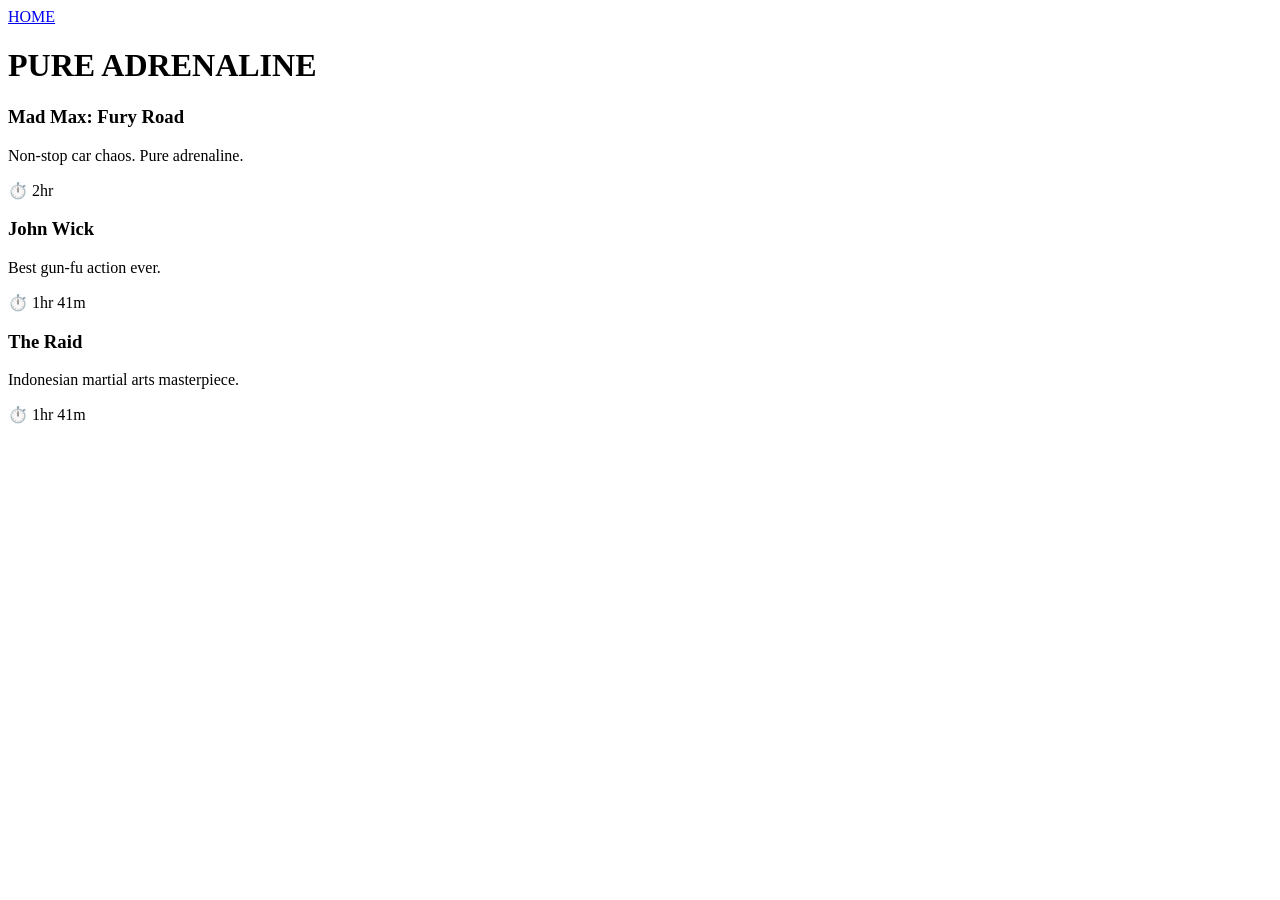
==== action.html @ 8e68a1ce "Add files via upload" ====
<!DOCTYPE html>
    <head>
         <title>ACTION MOVIES</title>
        <link rel="stylesheet" href="style.css">
<link rel="icon" type="image" href="https://encrypted-tbn0.gstatic.com/images?q=tbn:ANd9GcThW3vszDScLtuavCM31FfcECi3KJ9-wo2HqnX1wB0ewQ&s">
    </head>

<body>
 
    <div class="vignette"></div>
    <a href="index.html" class="homebutton">HOME</a>

<div class="acthead">
<h1>PURE ADRENALINE</h1>
</div>


<div class="actiongrid">

    <div class="actioncard">
        <h3>Mad Max: Fury Road</h3>
        <p>Non-stop car chaos. Pure adrenaline.</p>
        <span class="watchtime">⏱️ 2hr</span>
    </div>
    <div class="actioncard">
        <h3>John Wick</h3>
        <p>Best gun-fu action ever.</p>
        <span class="watchtime">⏱️ 1hr 41m</span>
    </div>
    <div class="actioncard">
        <h3>The Raid</h3>
        <p>Indonesian martial arts masterpiece.</p>
        <span class="watchtime">⏱️ 1hr 41m</span>
    </div>

</div>


</body>
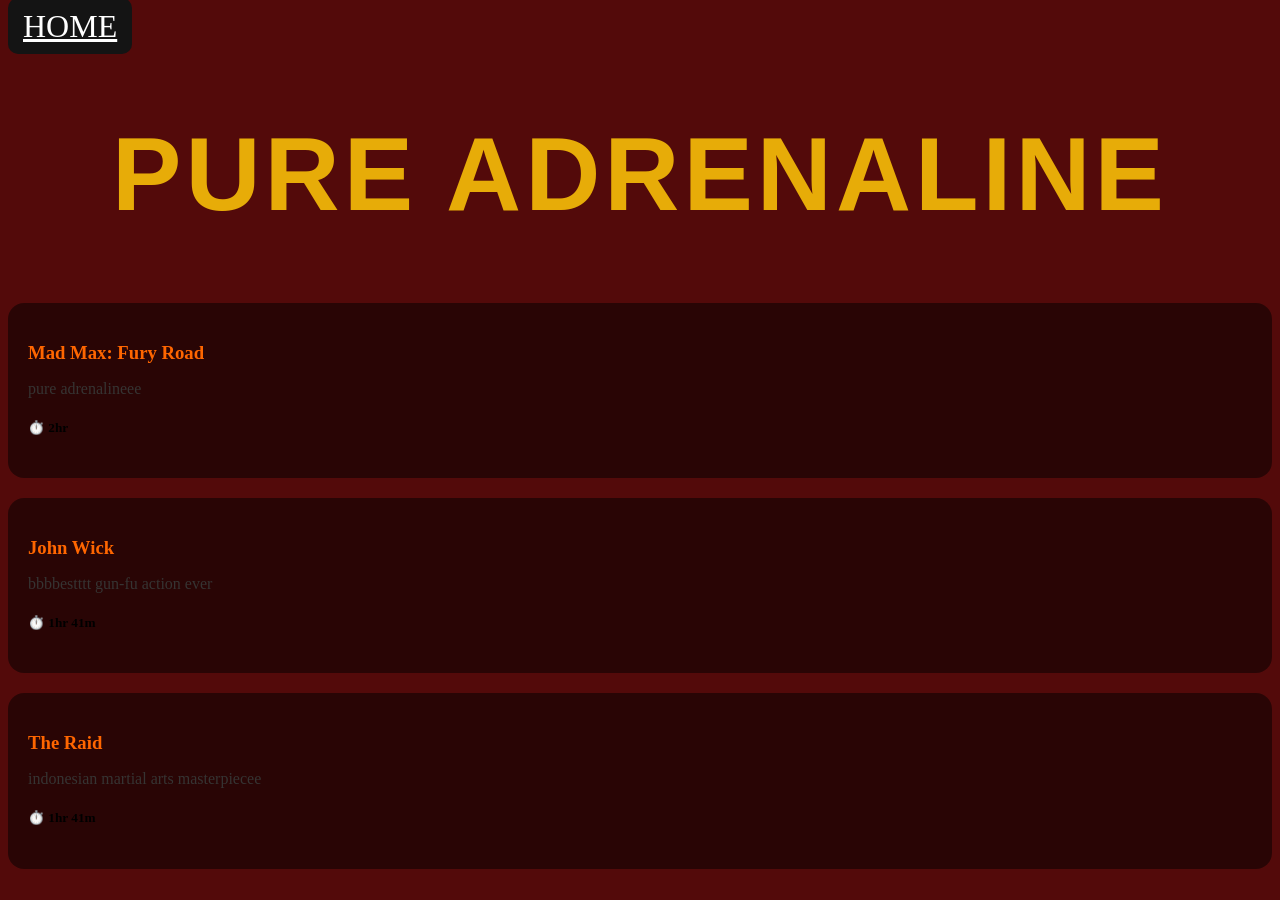
==== commit 77b0b264: "Rename action (1).html to action.html" ====
--- a/action.html
+++ b/action.html
@@ -7,33 +7,35 @@
 
 <body>
  
-    <div class="vignette"></div>
-    <a href="index.html" class="homebutton">HOME</a>
+    <div class="shadow">
+
+    </div>
+
+    <a href="index.html" class="hmbtn">HOME</a>
 
 <div class="acthead">
 <h1>PURE ADRENALINE</h1>
 </div>
 
+<div class="actgrid">
 
-<div class="actiongrid">
-
-    <div class="actioncard">
+    <div class="actcard">
         <h3>Mad Max: Fury Road</h3>
-        <p>Non-stop car chaos. Pure adrenaline.</p>
-        <span class="watchtime">⏱️ 2hr</span>
+        <p>pure adrenalineee</p>
+        <h5>⏱️ 2hr</h5>
     </div>
-    <div class="actioncard">
+    <div class="actcard">
         <h3>John Wick</h3>
-        <p>Best gun-fu action ever.</p>
-        <span class="watchtime">⏱️ 1hr 41m</span>
+        <p>bbbbestttt gun-fu action ever</p>
+        <h5>⏱️ 1hr 41m</h5>
     </div>
-    <div class="actioncard">
+    <div class="actcard">
         <h3>The Raid</h3>
-        <p>Indonesian martial arts masterpiece.</p>
-        <span class="watchtime">⏱️ 1hr 41m</span>
+        <p>indonesian martial arts masterpiecee</p>
+         <h5>⏱️ 1hr 41m</h5>
     </div>
 
 </div>
 
 
-</body>+</body>
--- a/style.css
+++ b/style.css
@@ -0,0 +1,249 @@
+body{
+    background-color: rgb(83, 10, 10);
+    font-family: 'Times New Roman', Times, serif;
+}
+
+.shadow{
+    position: fixed;
+    width: 100%;
+    height: 100%;
+    pointer-events: none;
+}
+
+.firstimg img{
+    margin-top: 26px;
+    margin-left: 30%;
+    width: 40%;
+}
+
+.firstimg img:hover{
+    cursor: pointer;
+    border-radius: 10px;
+    transform: scale(1.05);
+}
+
+.heading{
+    text-align: center;
+    font-size: 30px;
+    font-family: 'Arial Black','Impact',sans-serif;
+    color: #ffaa33;
+    text-shadow: 5px 5px #aa3300;
+    letter-spacing: 4px;
+    margin-top: 20px;
+    transition: .3s;
+}
+
+.heading:hover{
+    transform: scale(1.02);
+    text-shadow: 5px 5px #cc4400;
+    cursor: pointer;
+}
+
+.subhead{
+    font-size: 22px;
+    color: #ffdd99;
+    font-family: 'Courier New', monospace;
+    border-top: .5px solid #ffaa55;
+    border-bottom: .5px solid #ffaa55;
+    margin-top: 15px;
+}
+
+.subheadbox{
+    display: flex;
+    justify-content: center;
+}
+
+.gengrid{
+    display: grid;
+    grid-template-columns: auto auto auto;
+    gap: 30px;
+    margin: 50px;
+}
+
+.wtv{
+    padding: 50px;
+    border: 1px solid rgb(154,154,154);
+    border-radius: 10px;
+    text-align: center;
+    transition: .3s;
+
+    opacity: 0;
+    animation: slideIn .8s ease forwards;
+}
+.wtv:nth-child(1){
+    animation-delay: .2s;
+}
+
+.wtv:nth-child(2){
+    animation-delay: .6s;
+}
+
+.wtv:nth-child(3){
+    animation-delay: 1s;
+}
+.wtv:hover {
+transform: translate(10px);
+cursor: pointer;
+}
+
+.gengrid .wtv:nth-child(1){
+    background-image: url("https://encrypted-tbn0.gstatic.com/images?q=tbn:ANd9GcSJDHEzVP16NvcbdAJs3y0PTN1AU0j2zwFfHLY2R3uFIQ&s");
+    background-size: cover;
+}
+
+.gengrid .wtv:nth-child(2){
+    background-image: url("https://encrypted-tbn0.gstatic.com/images?q=tbn:ANd9GcRtMRazRrAIhV4PJpyEjRHJf88Wptp3k7d3cTDfKkDgHQ&s=10");
+    background-size: cover;
+}
+
+.gengrid .wtv:nth-child(3){
+    background-image: url("https://encrypted-tbn0.gstatic.com/images?q=tbn:ANd9GcRjw9pFEwLgdtwHBUN5wkFG0vuhuSUGpFbI6txWDoiwlw&s=10");
+    background-size: cover;
+}
+
+.name{
+    color: white;
+    margin-bottom: 80px;
+}
+
+.gentype{
+    color: #fffefd;
+}
+
+.footer{
+    text-align: center;
+    color: #c7a78b;
+}
+
+.hmbtn{
+    margin-top: 10%;
+    background: rgb(20,20,20);
+    color: white;
+    padding: 10px 15px;
+    border-radius: 10px;
+    font-size: 2rem;
+    transition: .3s;
+}
+
+.hmbtn:hover{
+    transform: translate(5px);
+}
+
+.acthead{
+    font-size: 52px;
+    text-align: center;
+    color: #fac208e1;
+    font-family: 'Bebas Neue','Impact',sans-serif;
+    letter-spacing: 4px;
+}
+
+.actgrid{
+    display: grid;
+    gap: 20px;
+}
+
+.actcard,
+.scicard,
+.hrcard{
+    border-radius: 16px;
+    transition: .3s;
+}
+
+.actcard{
+    background: rgba(0,0,0,.5);
+    padding: 20px;
+}
+
+.actcard:hover{
+    cursor: pointer;
+    transform: scale(1);
+    background: rgb(200,157,77);
+}
+
+.actcard h3{
+    color: #ff6600;
+    margin-bottom: 10px;
+}
+
+.actcard p{
+    color: #363433;
+    margin-bottom: 5px;
+}
+
+.scihead{
+    text-align: center;
+    font-size: 55px;
+    color: #00ccff;
+    font-family: 'Impact','Arial Black',sans-serif;
+    text-shadow:
+        3px 3px 0 #084e7d,
+        6px 6px 0 #003366,
+        0 0 15px rgba(0,200,255,.8);
+    letter-spacing: 5px;
+    margin-top: 20px;
+}
+
+.scifipg{
+    background: linear-gradient(135deg,#0a0a2a,#0d1b3e,#0a0a2a);
+    min-height: 100vh;
+}
+
+.scicard{
+    border: 1px solid #3366ff;
+    box-shadow: 0 0 15px rgba(51,102,255,.2);
+}
+
+.scicard:hover{
+    transform: scale(1.02);
+    background: rgb(77,118,200);
+}
+
+.scicard h3{
+    color: #66ccff;
+}
+
+.horror{
+    text-align: center;
+    font-size: 55px;
+    color: #cc0000;
+    font-family: 'Impact','Arial Black',sans-serif;
+    text-shadow:
+        3px 3px 0 #660000,
+        6px 6px 0 #330000,
+        0 0 15px rgba(255,0,0,.5);
+    letter-spacing: 5px;
+    margin-top: 20px;
+}
+
+.hrcard{
+    border: 1px solid #cc0000;
+    box-shadow: 0 0 15px rgba(204,0,0,.2);
+}
+
+.hrcard:hover{
+    transform: scale(1.02);
+    background: rgb(192,17,17);
+}
+
+@media (max-width:800px){
+    .gengrid{
+        grid-template-columns: 1fr;
+        gap: 20px;
+    }
+
+    .wtv{
+        padding: 30px 20px;
+    }
+}
+
+@keyframes slideIn{
+    from{
+        opacity: 0;
+        transform: translateX(-80px);
+    }
+
+    to{
+        opacity: 1;
+        transform: translateX(0);
+    }
+}
